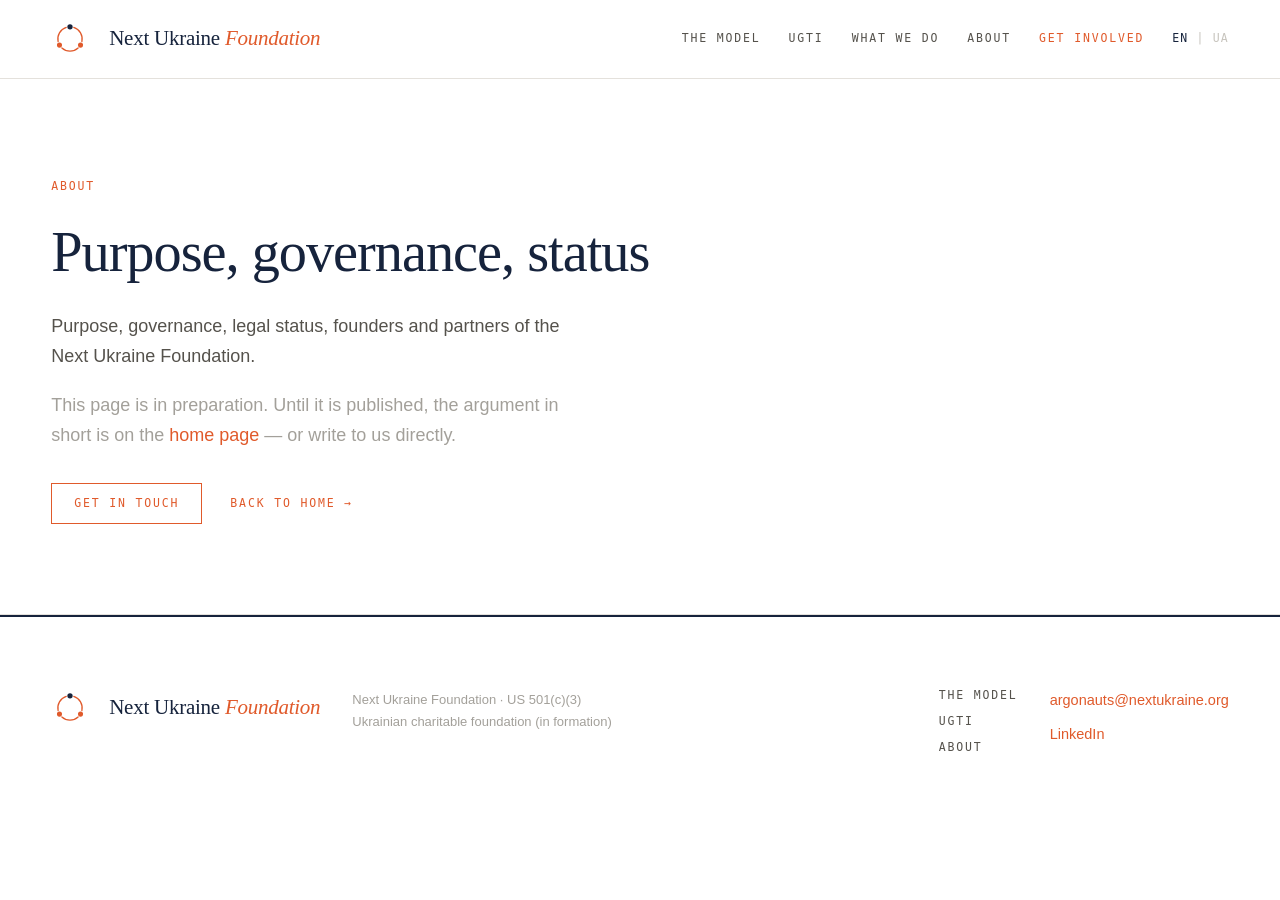
==== site/about/index.html @ 0629bc4c "Package the Home v4 design as a deployable static site Compiles the Claude Design "Home v4" file int" ====
<!DOCTYPE html>
<html lang="en">
<head>
<meta charset="utf-8">
<meta name="viewport" content="width=device-width, initial-scale=1">

<title>About — Next Ukraine Foundation</title>
<meta name="description" content="About Next Ukraine Foundation: purpose, governance, legal status, founders and partners.">
<meta name="theme-color" content="#16233c">
<link rel="canonical" href="https://nextukraine.org/about/">

<meta property="og:type" content="website">
<meta property="og:site_name" content="Next Ukraine Foundation">
<meta property="og:title" content="About — Next Ukraine Foundation">
<meta property="og:description" content="About Next Ukraine Foundation: purpose, governance, legal status, founders and partners.">
<meta property="og:url" content="https://nextukraine.org/about/">
<meta property="og:image" content="https://nextukraine.org/assets/img/og-cover.jpg">
<meta name="twitter:card" content="summary_large_image">

<link rel="icon" href="../assets/img/favicon.svg" type="image/svg+xml">
<link rel="apple-touch-icon" href="../assets/img/apple-touch-icon.png">
<link rel="manifest" href="../site.webmanifest">

<link rel="stylesheet" href="../assets/css/tokens.css">
<link rel="stylesheet" href="../assets/css/site.css">
</head>

<body>
<a class="skip-link" href="#main">Skip to content</a>

<header class="site-header">
  <div class="wrap site-header__inner">

    <a class="site-header__brand" href="../" aria-label="Next Ukraine Foundation — home">
      <span class="lockup">
        <svg class="lockup__mark" width="38" height="38" viewBox="0 0 100 100" aria-hidden="true" focusable="false">
          <g fill="none" stroke="var(--accent-500)" stroke-width="3.3" stroke-linecap="round">
            <path d="M40.11 19.57 A32 32 0 0 0 18.70 56.65"/>
            <path d="M28.59 73.78 A32 32 0 0 0 71.41 73.78"/>
            <path d="M81.30 56.65 A32 32 0 0 0 59.89 19.57"/>
          </g>
          <circle cx="22.29" cy="66.00" r="6.7" fill="var(--accent-500)"/>
          <circle cx="77.71" cy="66.00" r="6.7" fill="var(--accent-500)"/>
          <circle cx="50.00" cy="18.00" r="7" fill="var(--ink-900)"/>
        </svg>
        <span class="lockup__word">Next Ukraine <em>Foundation</em></span>
      </span>
    </a>

    <button class="nav-toggle" type="button" aria-expanded="false" aria-controls="site-nav">
      <span class="nav-toggle__bars" aria-hidden="true"></span>
      <span>Menu</span>
    </button>

    <nav class="site-nav" id="site-nav" aria-label="Primary">
      <a class="label label--body" href="../model/">The model</a>
      <a class="label label--body" href="../ugti/">UGTI</a>
      <a class="label label--body" href="../#focus">What we do</a>
      <a class="label label--body" href="../about/" aria-current="page">About</a>
      <a class="label label--accent" href="mailto:argonauts@nextukraine.org">Get involved</a>
      <span class="site-nav__lang">
        <span aria-current="true">EN</span>&thinsp;|&thinsp;<a href="#" hreflang="uk" lang="uk">UA</a><!-- TODO: point at /ua/ once the Ukrainian mirror ships -->
      </span>
    </nav>

  </div>
</header>

<main id="main">

  <section class="section section--lg">
    <div class="wrap">
      <p class="label label--accent hero__eyebrow">About</p>
      <h1 class="h-display">Purpose, governance, status</h1>
      <p class="hero__lead">Purpose, governance, legal status, founders and partners of the Next Ukraine Foundation.</p>
      <p class="hero__lead" style="margin-top:20px;color:var(--text-muted)">This page is in preparation. Until it is published, the argument in short is on the <a href="../">home page</a> — or write to us directly.</p>
      <div class="hero__actions">
        <a class="btn btn--outline" href="mailto:argonauts@nextukraine.org">Get in touch</a>
        <a class="label label--accent" href="../">Back to home →</a>
      </div>
    </div>
  </section>

</main>

<footer class="site-footer">
  <div class="wrap site-footer__inner">

    <div>
      <span class="lockup">
        <svg class="lockup__mark" width="38" height="38" viewBox="0 0 100 100" aria-hidden="true" focusable="false">
          <g fill="none" stroke="var(--accent-500)" stroke-width="3.3" stroke-linecap="round">
            <path d="M40.11 19.57 A32 32 0 0 0 18.70 56.65"/>
            <path d="M28.59 73.78 A32 32 0 0 0 71.41 73.78"/>
            <path d="M81.30 56.65 A32 32 0 0 0 59.89 19.57"/>
          </g>
          <circle cx="22.29" cy="66.00" r="6.7" fill="var(--accent-500)"/>
          <circle cx="77.71" cy="66.00" r="6.7" fill="var(--accent-500)"/>
          <circle cx="50.00" cy="18.00" r="7" fill="var(--ink-900)"/>
        </svg>
        <span class="lockup__word">Next Ukraine <em>Foundation</em></span>
      </span>
    </div>

    <p class="site-footer__legal">Next Ukraine Foundation · <span class="nowrap">US 501(c)(3)</span><br>Ukrainian charitable foundation (in formation)</p>

    <nav class="site-footer__col" aria-label="Footer">
      <a class="label label--body" href="../model/">The model</a>
      <a class="label label--body" href="../ugti/">UGTI</a>
      <a class="label label--body" href="../about/">About</a>
    </nav>

    <div class="site-footer__col">
      <a class="site-footer__contact" href="mailto:argonauts@nextukraine.org">argonauts@nextukraine.org</a>
      <!-- TODO: replace with the LinkedIn company page URL -->
      <a class="site-footer__contact" href="#" rel="noopener">LinkedIn</a>
    </div>

  </div>
</footer>

<script src="../assets/js/site.js" defer></script>
</body>
</html>
---- site/assets/css/tokens.css ----
/* ==========================================================================
   Next Ukraine Foundation — design tokens
   Mirrored verbatim from the Claude Design system
   "next-ukraine-foundation-design-system-d1bdb736".
   Edit tokens here; never hard-code a value in site.css.
   ========================================================================== */

@import url("../fonts/fonts.css");

/* --- colours ------------------------------------------------------------ */
:root {
  /* base — ink (navy family) */
  --ink-900: #16233c;
  --ink-700: #2a3e5e;
  --ink-500: #3a4d6a;
  --ink-300: #5b6d88;

  /* base — accent (signal orange) */
  --accent-600: #c44a1f;
  --accent-500: #e05a2b;
  --accent-300: #ec9370;
  --accent-100: #f8e4da;

  /* base — warm neutrals (paper family) */
  --paper-000: #ffffff;
  --paper-050: #faf9f7;
  --paper-100: #f4f3f1;
  --paper-200: #e9e7e3;
  --paper-300: #e4e1dc;
  --paper-400: #c7c4bd;
  --paper-500: #a3a09a;
  --paper-600: #7d7a74;
  --paper-700: #55524c;

  /* semantic — text */
  --text-display: var(--ink-900);
  --text-heading: var(--ink-900);
  --text-body: var(--paper-700);
  --text-muted: var(--paper-500);
  --text-faint: var(--paper-400);
  --text-accent: var(--accent-500);
  --text-on-dark: #ffffff;
  --text-on-dark-muted: #c3cbd8;
  --text-link: var(--accent-500);
  --text-link-hover: var(--accent-600);

  /* semantic — surfaces */
  --surface-page: var(--paper-000);
  --surface-card: var(--paper-100);
  --surface-card-alt: var(--paper-050);
  --surface-panel: var(--ink-700);
  --surface-panel-card: var(--ink-500);
  --surface-panel-accent: rgba(224, 90, 43, .18);
  --surface-inset: var(--paper-200);

  /* semantic — lines */
  --line-hairline: var(--paper-300);
  --line-strong: var(--ink-900);
  --line-accent: var(--accent-500);
  --line-on-dark: rgba(255, 255, 255, .22);

  /* semantic — states: NUF has no green/red semantic palette in source.
     accent = priority / active, ink = neutral, paper-500 = inactive. */
  --state-priority: var(--accent-500);
  --state-neutral: var(--ink-900);
  --state-inactive: var(--paper-500);
}

/* --- typography --------------------------------------------------------- */
:root {
  /* families */
  --font-display: "Spectral", Georgia, "Times New Roman", serif;
  --font-body: "Helvetica Neue", Helvetica, Arial, "Liberation Sans", sans-serif;
  --font-mono: "IBM Plex Mono", ui-monospace, "SFMono-Regular", Menlo, monospace;

  /* sizes — document scale, 16px body */
  --text-4xl: 56px;
  --text-3xl: 44px;
  --text-2xl: 34px;
  --text-xl: 26px;
  --text-lg: 21px;
  --text-md: 17px;
  --text-base: 16px;
  --text-sm: 14.5px;
  --text-xs: 13px;
  --text-2xs: 11.5px;

  /* line heights */
  --leading-display: 1.16;
  --leading-heading: 1.24;
  --leading-body: 1.55;
  --leading-tight: 1.35;
  --leading-label: 1.2;

  /* weights */
  --weight-display: 400;
  --weight-display-strong: 600;
  --weight-body: 400;
  --weight-body-strong: 500;
  --weight-label: 500;

  /* tracking */
  --tracking-display: -0.012em;
  --tracking-body: 0;
  --tracking-label: 0.16em;
  --tracking-label-tight: 0.1em;

  /* semantic roles */
  --type-display: var(--weight-display) var(--text-3xl)/var(--leading-display) var(--font-display);
  --type-title: var(--weight-display) var(--text-2xl)/var(--leading-heading) var(--font-display);
  --type-heading: var(--weight-display-strong) var(--text-lg)/var(--leading-heading) var(--font-display);
  --type-stat: var(--weight-display) var(--text-3xl)/1 var(--font-display);
  --type-body: var(--weight-body) var(--text-base)/var(--leading-body) var(--font-body);
  --type-body-sm: var(--weight-body) var(--text-sm)/var(--leading-body) var(--font-body);
  --type-label: var(--weight-label) var(--text-2xs)/var(--leading-label) var(--font-mono);
}

/* --- spacing ------------------------------------------------------------ */
:root {
  --space-1: 4px;
  --space-2: 8px;
  --space-3: 12px;
  --space-4: 16px;
  --space-5: 20px;
  --space-6: 24px;
  --space-8: 32px;
  --space-10: 40px;
  --space-12: 48px;
  --space-16: 64px;
  --space-20: 80px;

  --gap-card: 20px;
  --gap-grid: 16px;
  --pad-card: 24px;
  --pad-card-sm: 18px;
  --pad-panel: 48px;
  --pad-page: 56px;
  --section-gap: 44px;
  --rule-gap: 14px;

  --measure-body: 68ch;
  --measure-display: 24ch;
}

/* --- borders ------------------------------------------------------------ */
:root {
  /* radii — the brand is square. Nothing is rounded except circular numerals. */
  --radius-none: 0px;
  --radius-sm: 2px;
  --radius-pill: 999px;

  --border-hairline: 1px;
  --border-strong: 2px;
  --border-accent-top: 3px;
  --border-accent-left: 4px;
  --border-bleed: 8px;

  --border-card: var(--border-hairline) solid var(--line-hairline);
  --border-rule: var(--border-hairline) solid var(--line-hairline);
  --border-rule-strong: var(--border-strong) solid var(--line-strong);
  --border-accent: var(--border-hairline) solid var(--line-accent);

  /* elevation — flat by design: separation comes from tone + rules, not shadow. */
  --shadow-none: none;
  --shadow-overlay: 0 18px 48px rgba(22, 35, 60, .18);
  --focus-ring: 0 0 0 2px var(--paper-000), 0 0 0 4px var(--accent-500);
}

/* --- motion ------------------------------------------------------------- */
:root {
  --ease-standard: cubic-bezier(.2, .6, .2, 1);
  --ease-out: cubic-bezier(0, 0, .2, 1);
  --duration-fast: 120ms;
  --duration-base: 180ms;
  --duration-slow: 320ms;
  --transition-hover:
    color var(--duration-fast) var(--ease-standard),
    background-color var(--duration-fast) var(--ease-standard),
    border-color var(--duration-fast) var(--ease-standard);
}

/* --- brand -------------------------------------------------------------- */
:root {
  --mark-size-sm: 20px;
  --mark-size-md: 38px;
  --mark-size-lg: 56px;
  --mark-size-xl: 120px;
  --mark-clearspace: 0.15em;

  --node-size: 11px;
  --node-size-lg: 22px;
  --node-ink: var(--ink-900);
  --node-global: var(--accent-500);
  --node-potential: transparent;
  --path-dash: 7 7;
  --path-possible: 2px dashed var(--accent-500);
  --path-complete: 2px solid var(--accent-500);
  --path-structure: 1px solid var(--line-hairline);
}

/* --- page rhythm (site-level, not in the DS token set) ------------------- */
:root {
  --page-max: 1400px;
  --pad-x: clamp(20px, 4vw, 56px);
  --pad-y-lg: clamp(56px, 7vw, 96px);
  --pad-y-md: clamp(48px, 6vw, 72px);
}
---- site/assets/css/site.css ----
/* ==========================================================================
   Next Ukraine Foundation — site stylesheet
   Every value below traces to a token in tokens.css or to the measurements
   of the "Home v4" design. Load tokens.css first.
   ========================================================================== */

/* --------------------------------------------------------------------------
   1. Base
   -------------------------------------------------------------------------- */

*,
*::before,
*::after { box-sizing: border-box; }

html {
  scroll-behavior: smooth;
  /* the sticky header must not cover an anchored heading */
  scroll-padding-top: 96px;
  -webkit-text-size-adjust: 100%;
}

html,
body {
  margin: 0;
  padding: 0;
  background: var(--surface-page);
}

body {
  font: var(--type-body);
  color: var(--text-body);
  -webkit-font-smoothing: antialiased;
  -moz-osx-font-smoothing: grayscale;
  overflow-wrap: break-word;
}

a {
  color: var(--text-link);
  text-decoration: none;
  transition: var(--transition-hover);
}

a:hover { color: var(--text-link-hover); }

img,
svg { display: block; max-width: 100%; }

:focus-visible {
  outline: none;
  box-shadow: var(--focus-ring);
}

/* keyboard-only shortcut past the header */
.skip-link {
  position: absolute;
  left: -9999px;
  top: 0;
  z-index: 100;
  padding: 12px 20px;
  background: var(--ink-900);
  color: var(--text-on-dark);
  font: var(--type-label);
  letter-spacing: var(--tracking-label);
  text-transform: uppercase;
}

.skip-link:focus {
  left: 0;
  color: var(--text-on-dark);
}

.visually-hidden {
  position: absolute;
  width: 1px;
  height: 1px;
  margin: -1px;
  padding: 0;
  overflow: hidden;
  clip: rect(0 0 0 0);
  white-space: nowrap;
  border: 0;
}

/* --------------------------------------------------------------------------
   2. Shared primitives
   -------------------------------------------------------------------------- */

.wrap {
  max-width: var(--page-max);
  margin-inline: auto;
  padding-inline: var(--pad-x);
}

.section { border-bottom: var(--border-rule); }
.section--lg { padding-block: var(--pad-y-lg); }
.section--md { padding-block: var(--pad-y-md); }

/* mono micro-label — the DS "Label" component */
.label {
  font: var(--type-label);
  letter-spacing: var(--tracking-label);
  text-transform: uppercase;
}

.label--accent { color: var(--text-accent); }
.label--body { color: var(--text-body); }
.label--muted { color: var(--text-muted); }
.label--on-dark { color: var(--text-on-dark); }

a.label--body:hover { color: var(--ink-900); }

/* display headings */
.h-display {
  margin: 0;
  max-width: 22ch;
  font: var(--weight-display) clamp(38px, 4.4vw, 58px)/1.1 var(--font-display);
  letter-spacing: -0.018em;
  color: var(--text-display);
  text-wrap: pretty;
}

.h-display em {
  color: var(--accent-500);
  font-weight: var(--weight-display);
}

.h-section {
  margin: 0;
  max-width: 24ch;
  font: var(--weight-display) clamp(28px, 3vw, 40px)/1.15 var(--font-display);
  letter-spacing: -0.014em;
  color: var(--text-display);
  text-wrap: pretty;
}

/* the DS "Button" component, outline variant */
.btn {
  display: inline-flex;
  align-items: center;
  gap: var(--space-2);
  padding: 13px 22px;
  font: var(--type-label);
  letter-spacing: var(--tracking-label);
  text-transform: uppercase;
  border: var(--border-hairline) solid transparent;
  border-radius: var(--radius-none);
  background: none;
  cursor: pointer;
  transition: var(--transition-hover);
}

.btn--outline {
  background: transparent;
  color: var(--accent-500);
  border-color: var(--accent-500);
}

.btn--outline:hover {
  background: var(--accent-100);
  color: var(--accent-500);
}

.btn--primary {
  background: var(--accent-500);
  color: var(--text-on-dark);
  border-color: var(--accent-500);
}

.btn--primary:hover {
  background: var(--accent-600);
  border-color: var(--accent-600);
  color: var(--text-on-dark);
}

/* the DS "Lockup" component, size sm */
.lockup {
  display: flex;
  flex-direction: row;
  align-items: center;
  gap: var(--space-5);
  text-align: left;
}

.lockup__mark { flex: 0 0 auto; }

.lockup__word {
  font-family: var(--font-display);
  font-size: var(--text-lg);
  line-height: 1.1;
  letter-spacing: var(--tracking-display);
  color: var(--text-display);
  white-space: nowrap;
}

.lockup__word em {
  color: var(--accent-500);
  font-weight: var(--weight-display);
}

/* --------------------------------------------------------------------------
   3. Header
   -------------------------------------------------------------------------- */

.site-header {
  position: sticky;
  top: 0;
  z-index: 50;
  border-bottom: var(--border-rule);
  background: var(--surface-page);
}

.site-header__inner {
  display: flex;
  align-items: center;
  justify-content: space-between;
  gap: var(--space-8);
  flex-wrap: wrap;
  padding-block: var(--space-5);
}

.site-header__brand { display: block; color: var(--text-heading); }

.site-nav {
  display: flex;
  align-items: center;
  gap: 28px;
  flex-wrap: wrap;
}

.site-nav__lang {
  font: var(--type-label);
  letter-spacing: var(--tracking-label-tight);
  color: var(--text-faint);
  white-space: nowrap;
}

.site-nav__lang [aria-current] { color: var(--ink-900); }
.site-nav__lang a { color: var(--text-faint); }
.site-nav__lang a:hover { color: var(--ink-900); }

/* hamburger — hidden until the nav no longer fits */
.nav-toggle {
  display: none;
  align-items: center;
  gap: var(--space-3);
  padding: 10px 14px;
  background: none;
  border: var(--border-hairline) solid var(--line-hairline);
  border-radius: var(--radius-none);
  color: var(--text-body);
  font: var(--type-label);
  letter-spacing: var(--tracking-label);
  text-transform: uppercase;
  cursor: pointer;
  transition: var(--transition-hover);
}

.nav-toggle:hover {
  border-color: var(--ink-900);
  color: var(--ink-900);
}

.nav-toggle__bars {
  position: relative;
  width: 16px;
  height: 10px;
  flex: 0 0 auto;
}

.nav-toggle__bars::before,
.nav-toggle__bars::after {
  content: "";
  position: absolute;
  left: 0;
  right: 0;
  height: 1.5px;
  background: currentColor;
  transition: transform var(--duration-base) var(--ease-standard),
              top var(--duration-base) var(--ease-standard);
}

.nav-toggle__bars::before { top: 0; }
.nav-toggle__bars::after { top: 8px; }

.nav-toggle[aria-expanded="true"] .nav-toggle__bars::before {
  top: 4px;
  transform: rotate(45deg);
}

.nav-toggle[aria-expanded="true"] .nav-toggle__bars::after {
  top: 4px;
  transform: rotate(-45deg);
}

/* --------------------------------------------------------------------------
   4. Hero
   -------------------------------------------------------------------------- */

/* The min() inside every minmax() on this page is load-bearing. A plain
   `minmax(440px, 1fr)` is a hard 440px floor, so on a 375px phone the track
   overflows the viewport and the whole page scrolls sideways. Wrapping the
   floor in min(..., 100%) lets the track collapse to the container instead. */
.hero {
  display: grid;
  grid-template-columns: repeat(auto-fit, minmax(min(440px, 100%), 1fr));
  align-items: stretch;
  border-bottom: var(--border-rule);
}

.hero__body {
  display: flex;
  align-items: center;
  padding: var(--pad-y-lg) var(--pad-x);
}

.hero__inner {
  width: 100%;
  max-width: 620px;
  margin-left: auto;
}

.hero__eyebrow { margin-bottom: 28px; }

.hero__lead {
  margin: 28px 0 0;
  max-width: 54ch;
  font: var(--type-body);
  font-size: 18px;
  line-height: 1.65;
  color: var(--text-body);
  text-wrap: pretty;
}

.hero__actions {
  margin-top: var(--space-8);
  display: flex;
  gap: 28px;
  flex-wrap: wrap;
  align-items: center;
}

.hero__figure {
  margin: 0;
  background: var(--surface-card);
}

.hero__image {
  width: 100%;
  height: 100%;
  min-height: clamp(300px, 38vw, 560px);
  object-fit: cover;
}

/* --------------------------------------------------------------------------
   5. Stats
   -------------------------------------------------------------------------- */

.stats {
  display: grid;
  grid-template-columns: repeat(auto-fit, minmax(min(210px, 100%), 1fr));
  gap: clamp(28px, 3vw, 56px);
}

.stat__figure {
  font: var(--weight-display) clamp(44px, 4.2vw, 54px)/1 var(--font-display);
  letter-spacing: -0.03em;
  color: var(--text-display);
}

.stat__note {
  margin: var(--space-4) 0 0;
  max-width: 34ch;
  font: var(--type-body-sm);
  color: var(--text-body);
  text-wrap: pretty;
}

.stat__term {
  font-family: var(--font-display);
  font-size: 15px;
  color: var(--text-heading);
}

.stats__source { margin-top: clamp(28px, 3.5vw, 40px); }

/* --------------------------------------------------------------------------
   6. Cards — "How we work"
   -------------------------------------------------------------------------- */

.section-head {
  display: flex;
  gap: var(--space-8);
  align-items: baseline;
  justify-content: space-between;
  flex-wrap: wrap;
  margin-bottom: clamp(36px, 4vw, 56px);
}

.cards {
  display: grid;
  grid-template-columns: repeat(auto-fit, minmax(min(236px, 100%), 1fr));
  gap: clamp(24px, 2.6vw, 40px);
}

.card {
  display: block;
  color: inherit;
}

.card:hover { color: var(--ink-900); }

.card__image {
  width: 100%;
  /* height:auto is required, not decorative. The width/height attributes on
     <img> are presentational hints that set the CSS height property, and an
     explicit height beats aspect-ratio — without this the card images render
     at their full attribute height instead of a 16:10 crop. */
  height: auto;
  aspect-ratio: 16 / 10;
  object-fit: cover;
  background: var(--surface-card);
}

.card__kicker { margin: var(--space-6) 0 14px; }

.card__title {
  margin: 0;
  font: var(--type-heading);
  font-size: 24px;
  line-height: 1.25;
  color: var(--text-heading);
  text-wrap: pretty;
}

.card__text {
  margin: 14px 0 0;
  max-width: 38ch;
  font: var(--type-body-sm);
  color: var(--text-body);
}

.card__more { margin-top: 18px; }

.card:hover .card__image { opacity: .92; }
.card__image { transition: opacity var(--duration-base) var(--ease-standard); }

/* --------------------------------------------------------------------------
   7. Process — "How an integration runs"
   -------------------------------------------------------------------------- */

.steps {
  display: grid;
  grid-template-columns: repeat(auto-fit, minmax(min(178px, 100%), 1fr));
  gap: clamp(24px, 2.5vw, 40px);
  list-style: none;
  margin: 0;
  padding: 0;
}

.step {
  border-top: var(--border-rule-strong);
  padding-top: var(--space-5);
}

.step__num {
  font: var(--type-label);
  letter-spacing: var(--tracking-label);
  color: var(--text-accent);
  margin-bottom: 14px;
}

.step__title {
  margin: 0;
  font: var(--type-heading);
  font-size: 21px;
  color: var(--text-heading);
}

.step__text {
  margin: var(--space-3) 0 0;
  max-width: 32ch;
  font: var(--type-body-sm);
  color: var(--text-body);
  text-wrap: pretty;
}

.process__title { margin-bottom: clamp(36px, 4vw, 52px); max-width: 28ch; }

/* --------------------------------------------------------------------------
   8. Measure panel (dark)
   -------------------------------------------------------------------------- */

.measure {
  background: var(--ink-500);
  border-left: var(--border-bleed) solid var(--accent-500);
}

.measure__grid {
  display: grid;
  grid-template-columns: repeat(auto-fit, minmax(min(320px, 100%), 1fr));
  gap: clamp(32px, 5vw, 72px);
  align-items: start;
}

.measure__quote {
  margin: 0;
  max-width: 26ch;
  font: var(--weight-display) clamp(28px, 3vw, 38px)/1.25 var(--font-display);
  letter-spacing: -0.014em;
  color: var(--text-on-dark);
  text-wrap: pretty;
}

.measure__text {
  margin: 0;
  max-width: 54ch;
  font: var(--type-body);
  font-size: 17px;
  line-height: 1.65;
  color: var(--text-on-dark-muted);
  text-wrap: pretty;
}

.measure__more { margin-top: 28px; }
.measure__more a:hover { color: var(--accent-300); }

/* --------------------------------------------------------------------------
   9. Footer
   -------------------------------------------------------------------------- */

.site-footer { border-top: var(--border-rule-strong); }

.site-footer__inner {
  padding-block: var(--pad-y-md);
  display: grid;
  grid-template-columns: max-content minmax(min(180px, 100%), 1fr) auto auto;
  gap: var(--space-8);
  align-items: start;
}

.site-footer__legal {
  margin: 0;
  font: var(--type-body-sm);
  font-size: 13px;
  line-height: 1.7;
  color: var(--text-muted);
}

.site-footer__legal .nowrap { white-space: nowrap; }

.site-footer__col {
  display: grid;
  gap: var(--space-3);
  align-content: start;
}

.site-footer__contact {
  font: var(--type-body-sm);
  color: var(--text-accent);
}

/* --------------------------------------------------------------------------
   10. Error page
   -------------------------------------------------------------------------- */

.error-page {
  display: flex;
  align-items: center;
  min-height: 62vh;
  padding-block: var(--pad-y-lg);
}

.error-page__inner { max-width: 54ch; }

.error-page__code {
  font: var(--weight-display) clamp(56px, 9vw, 96px)/1 var(--font-display);
  letter-spacing: -0.03em;
  color: var(--accent-500);
  margin-bottom: var(--space-6);
}

.error-page__text {
  margin: var(--space-6) 0 0;
  font: var(--type-body);
  font-size: 18px;
  line-height: 1.65;
  color: var(--text-body);
}

.error-page__actions {
  margin-top: var(--space-8);
  display: flex;
  gap: 28px;
  flex-wrap: wrap;
  align-items: center;
}

/* --------------------------------------------------------------------------
   11. Responsive
   -------------------------------------------------------------------------- */

@media (max-width: 1040px) {
  .site-footer__inner {
    grid-template-columns: repeat(auto-fit, minmax(min(200px, 100%), 1fr));
    row-gap: var(--space-10);
  }
}

/* below this width the horizontal nav no longer fits — collapse it */
@media (max-width: 900px) {
  html { scroll-padding-top: 24px; }

  .site-header { position: static; }

  .nav-toggle { display: inline-flex; }

  .site-nav {
    display: none;
    order: 3;
    width: 100%;
    flex-direction: column;
    align-items: flex-start;
    gap: var(--space-5);
    padding: var(--space-2) 0 var(--space-5);
    border-top: var(--border-rule);
    margin-top: var(--space-2);
  }

  .site-nav.is-open { display: flex; }

  .site-header__inner { row-gap: 0; }
}

@media (max-width: 560px) {
  .hero__body { padding-block: clamp(40px, 11vw, 72px); }

  .hero__inner { max-width: none; }

  .measure { border-left-width: var(--border-accent-left); }

  .site-footer__inner { grid-template-columns: 1fr; }
}

/* --------------------------------------------------------------------------
   12. Preferences
   -------------------------------------------------------------------------- */

@media (prefers-reduced-motion: reduce) {
  html { scroll-behavior: auto; }

  *,
  *::before,
  *::after {
    animation-duration: .01ms !important;
    animation-iteration-count: 1 !important;
    transition-duration: .01ms !important;
    scroll-behavior: auto !important;
  }
}

@media print {
  .site-header,
  .nav-toggle,
  .skip-link { display: none !important; }

  body { background: #fff; }

  .measure { background: #fff; border-left: var(--border-rule-strong); }
  .measure__quote { color: var(--text-display); }
  .measure__text { color: var(--text-body); }

  a[href^="http"]::after { content: " (" attr(href) ")"; font-size: 11px; }
}
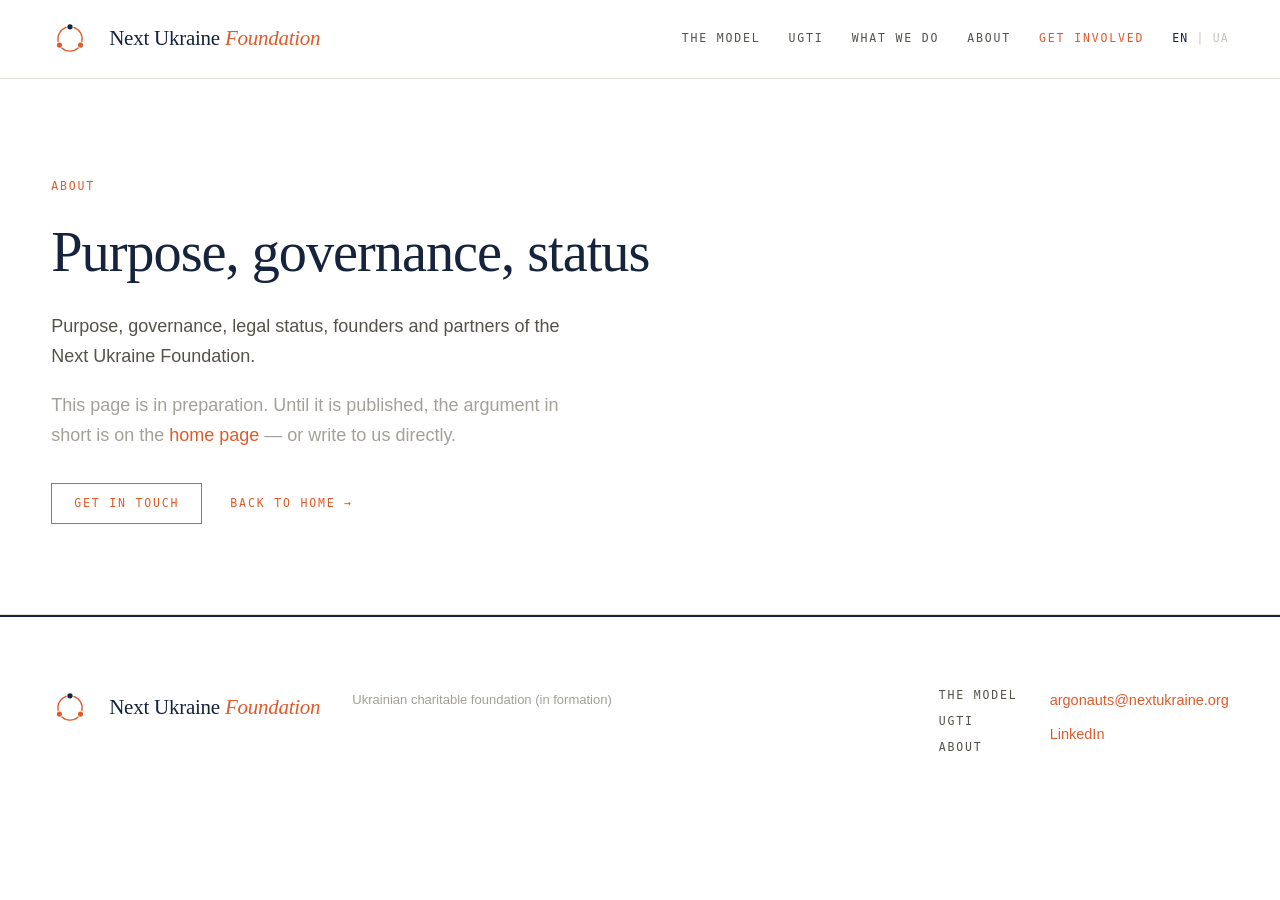
==== commit e4b4a5c1: "Drop the US 501(c)(3) line from the footer Removes "Next Ukraine Foundation · US 501(c)(3)" from the" ====
--- a/site/about/index.html
+++ b/site/about/index.html
@@ -102,7 +102,7 @@
       </span>
     </div>
 
-    <p class="site-footer__legal">Next Ukraine Foundation · <span class="nowrap">US 501(c)(3)</span><br>Ukrainian charitable foundation (in formation)</p>
+    <p class="site-footer__legal">Ukrainian charitable foundation (in formation)</p>
 
     <nav class="site-footer__col" aria-label="Footer">
       <a class="label label--body" href="../model/">The model</a>
--- a/site/assets/css/site.css
+++ b/site/assets/css/site.css
@@ -546,8 +546,6 @@
   color: var(--text-muted);
 }
 
-.site-footer__legal .nowrap { white-space: nowrap; }
-
 .site-footer__col {
   display: grid;
   gap: var(--space-3);
